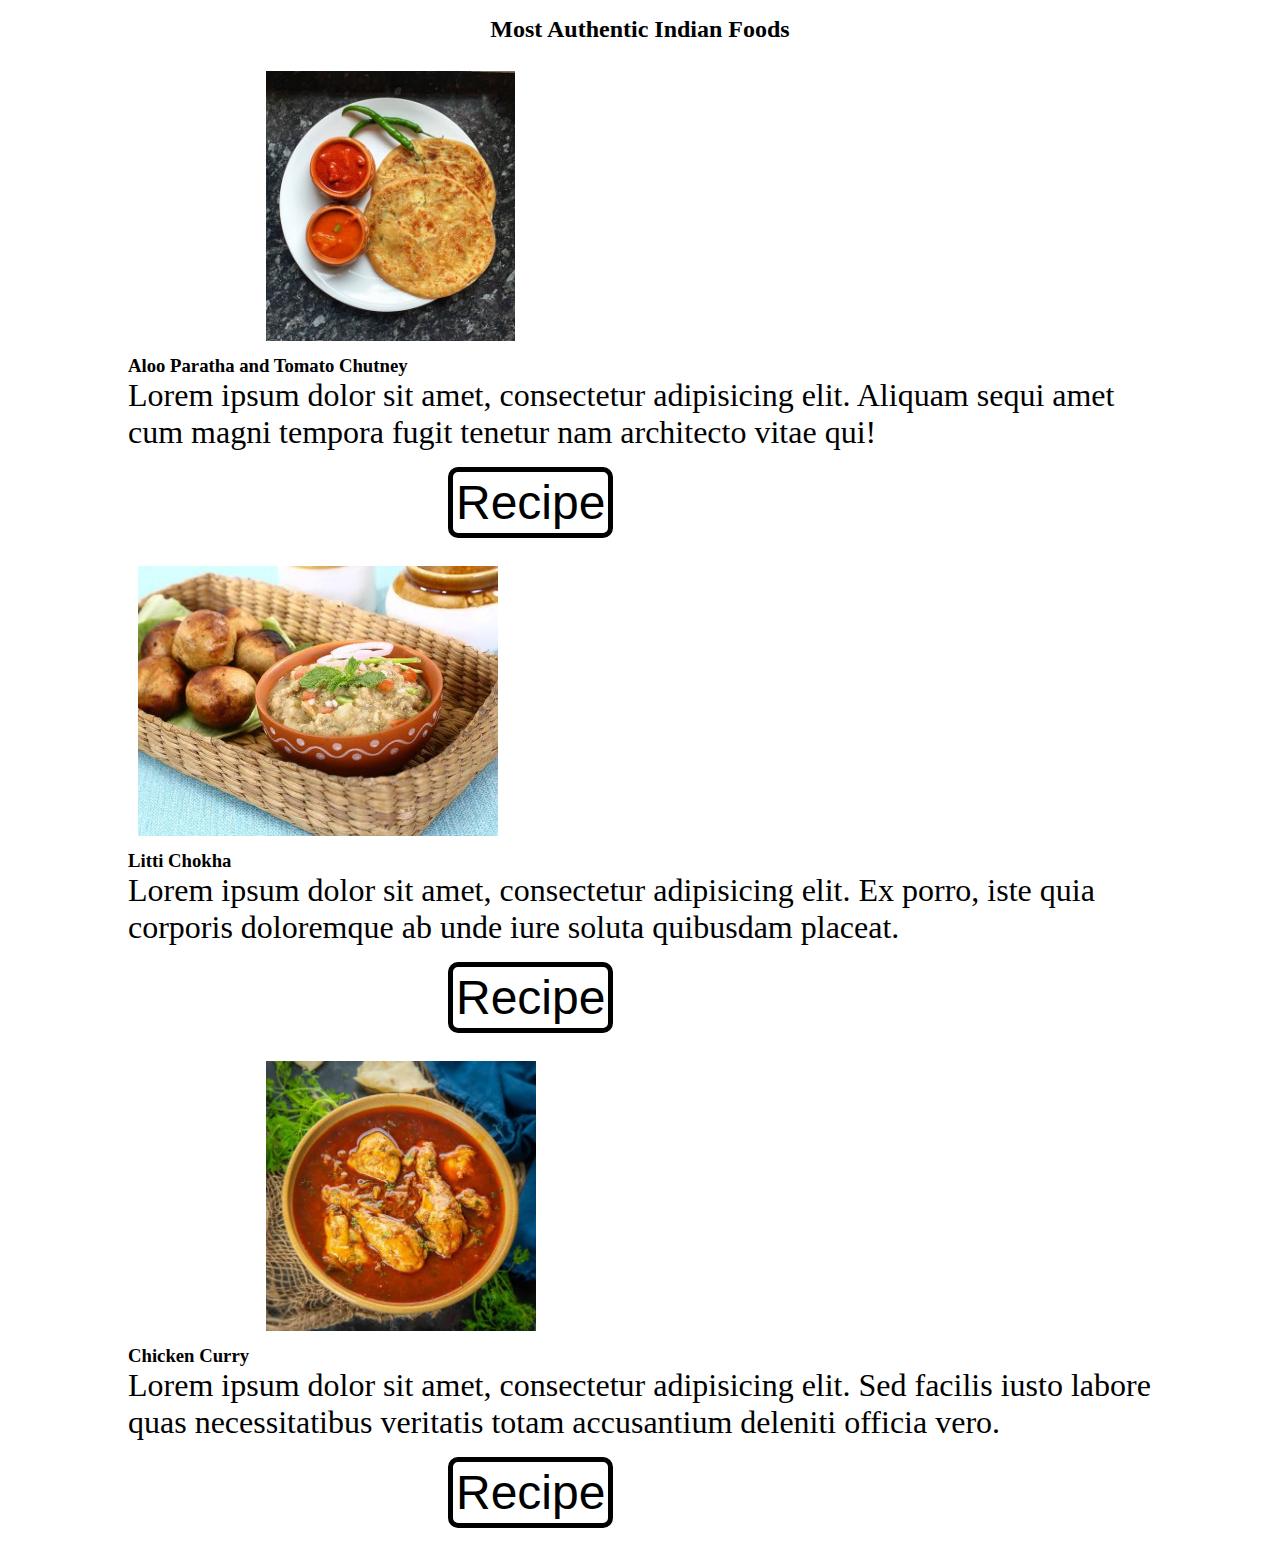
==== index.html @ fc7480bf "index.html" ====
<!DOCTYPE html>
<html>
  <head>
    <meta http-equiv="content-type" content="text/html" charset="utf-8" />
    <link rel="stylesheet" href="style.css">
    <title>Indian Dishes</title>
  </head>
  <body>
    <h1>Most Authentic Indian Foods</h1>
<br>
   <img id="img1" src="images/aloo-paratha.jpeg" alt="aloo-paratha-img">
   <div class="content">
   <h3>Aloo Paratha and Tomato Chutney </h3>
   <p>Lorem ipsum dolor sit amet, consectetur adipisicing elit. Aliquam sequi amet cum magni tempora fugit tenetur nam architecto vitae qui!</p>
   <button onclick="document.location='recipes/aloo-paratha.html'">Recipe</button>
   </div><br>
   <img id="img2" src="images/litti-chokha1.jpeg" alt="litti-chokha-img">
   <div class="content">
   <h3>Litti Chokha</h3>
   <p>Lorem ipsum dolor sit amet, consectetur adipisicing elit. Ex porro, iste quia corporis doloremque ab unde iure soluta quibusdam placeat.</p>
    <button onclick="document.location='recipes/litti-chokha.html'">Recipe</button>
    </div>
    <br>
    <img id="img3" src="images/chicken.jpeg" alt="chicken-img">
    <div class="content">
    <h3>Chicken Curry</h3>
    <p>Lorem ipsum dolor sit amet, consectetur adipisicing elit. Sed facilis iusto labore quas necessitatibus veritatis totam accusantium deleniti officia vero.</p>
     <button onclick="document.location='recipes/chicken.html'">Recipe</button>
     </div>
     <br>
  </body>
</html>
---- style.css ----
*{
  margin: 0;
  padding: 0;
}
h1{
  font-size: 1.5rem;
  text-align: center;
  margin-top: 1rem;
}
img{
  margin: 10px;
  height: 30vh;
  position: relative;
  left: 20vw;
}
#img2{
 position: relative;
 left: 10vw;
}
.content{ 
  margin-left: 10vw;
}
p{
  width: 80vw;
}
button{
  font-size: 1.2rem;
  padding: 3px;
  margin: 1rem 0 0 7rem;
  background-color: white;
  border: 2px solid black;
  border-radius: 5px;
}
li{
  margin: 5px 0 5px 0;
}
@media  (min-width: 768px){
  p{
    font-size: 2rem;
  }
  button{
    font-size: 3rem;
    border: 5px solid black;
    border-radius: 10px;
    margin-left: 20rem;
  }
  li{
    margin: 1rem 0 1rem 0;
  }
}
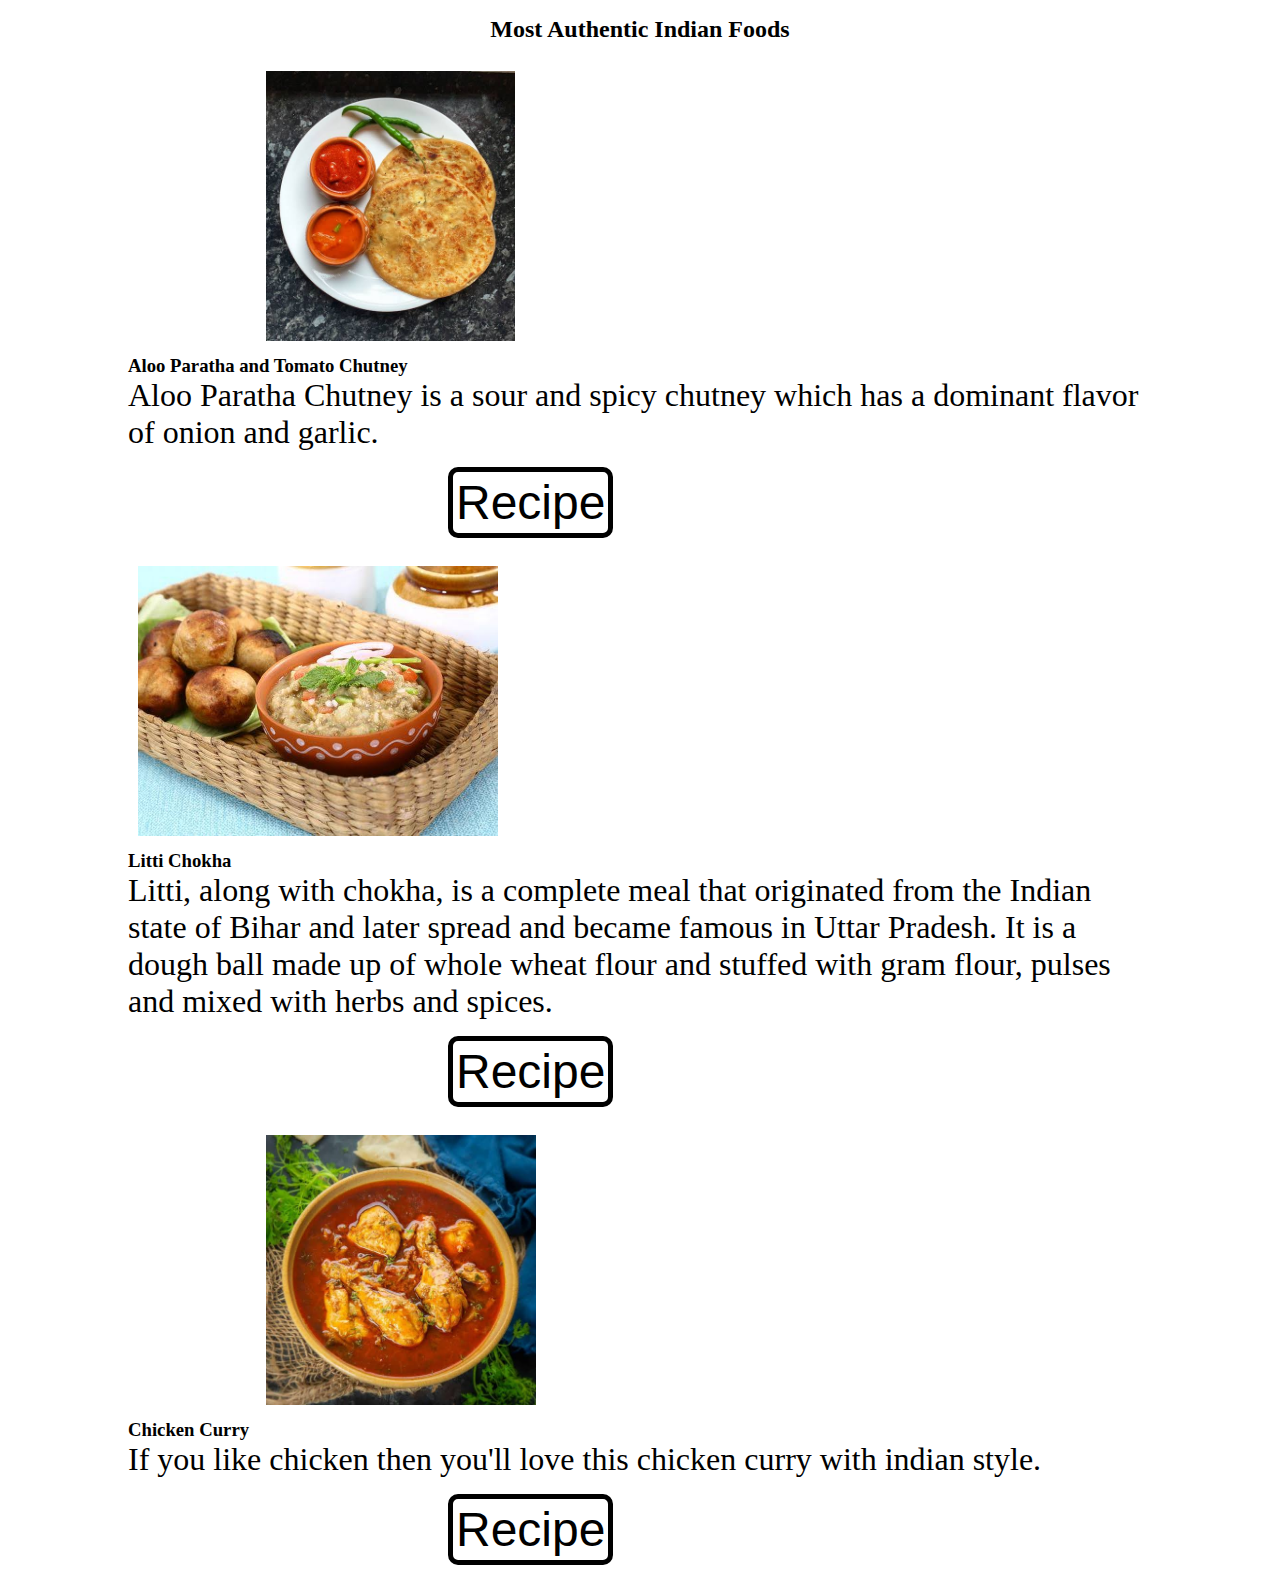
==== commit e2726d14: "index.html" ====
--- a/index.html
+++ b/index.html
@@ -11,20 +11,20 @@
    <img id="img1" src="images/aloo-paratha.jpeg" alt="aloo-paratha-img">
    <div class="content">
    <h3>Aloo Paratha and Tomato Chutney </h3>
-   <p>Lorem ipsum dolor sit amet, consectetur adipisicing elit. Aliquam sequi amet cum magni tempora fugit tenetur nam architecto vitae qui!</p>
+   <p>Aloo Paratha Chutney is a sour and spicy chutney which has a dominant flavor of onion and garlic. </p>
    <button onclick="document.location='recipes/aloo-paratha.html'">Recipe</button>
    </div><br>
    <img id="img2" src="images/litti-chokha1.jpeg" alt="litti-chokha-img">
    <div class="content">
    <h3>Litti Chokha</h3>
-   <p>Lorem ipsum dolor sit amet, consectetur adipisicing elit. Ex porro, iste quia corporis doloremque ab unde iure soluta quibusdam placeat.</p>
+   <p>Litti, along with chokha, is a complete meal that originated from the Indian state of Bihar and later spread and became famous in Uttar Pradesh. It is a dough ball made up of whole wheat flour and stuffed with gram flour, pulses and mixed with herbs and spices.</p>
     <button onclick="document.location='recipes/litti-chokha.html'">Recipe</button>
     </div>
     <br>
     <img id="img3" src="images/chicken.jpeg" alt="chicken-img">
     <div class="content">
     <h3>Chicken Curry</h3>
-    <p>Lorem ipsum dolor sit amet, consectetur adipisicing elit. Sed facilis iusto labore quas necessitatibus veritatis totam accusantium deleniti officia vero.</p>
+    <p>If you like chicken then you'll love this chicken curry with indian style.</p>
      <button onclick="document.location='recipes/chicken.html'">Recipe</button>
      </div>
      <br>
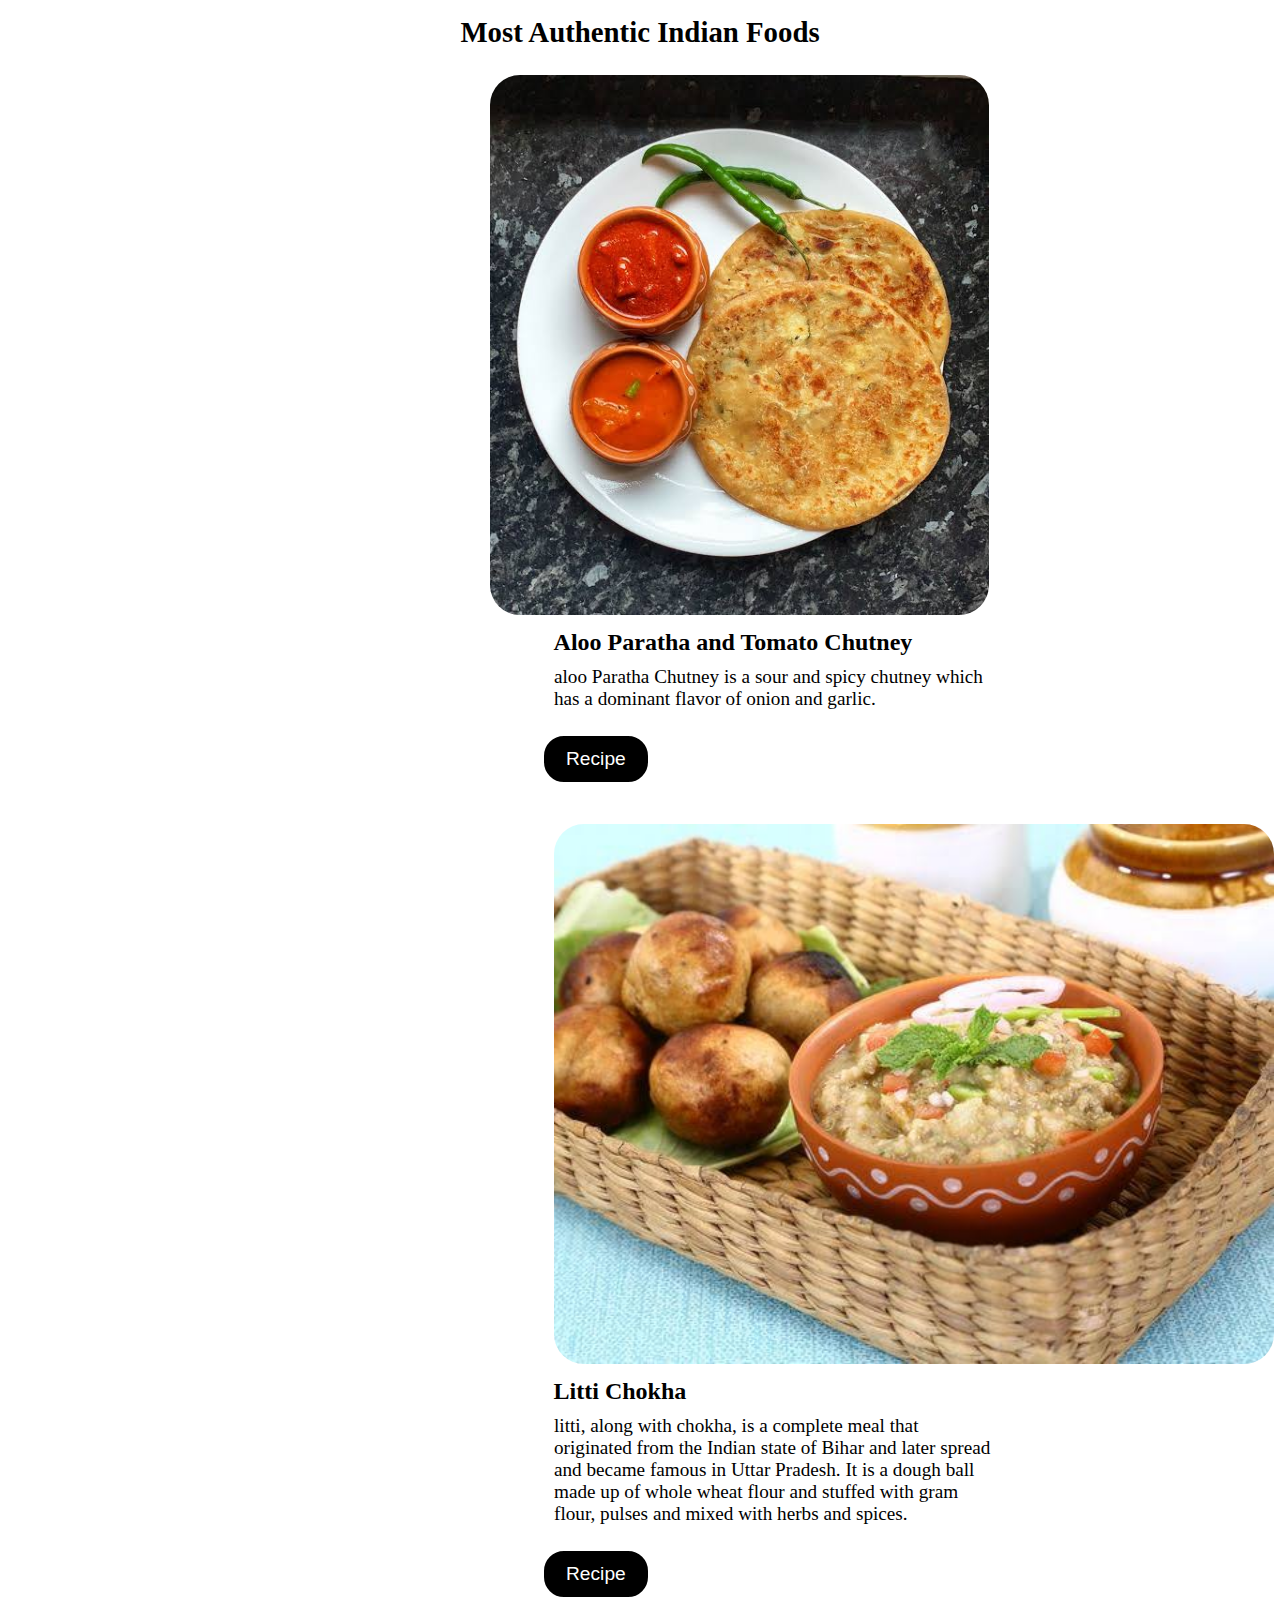
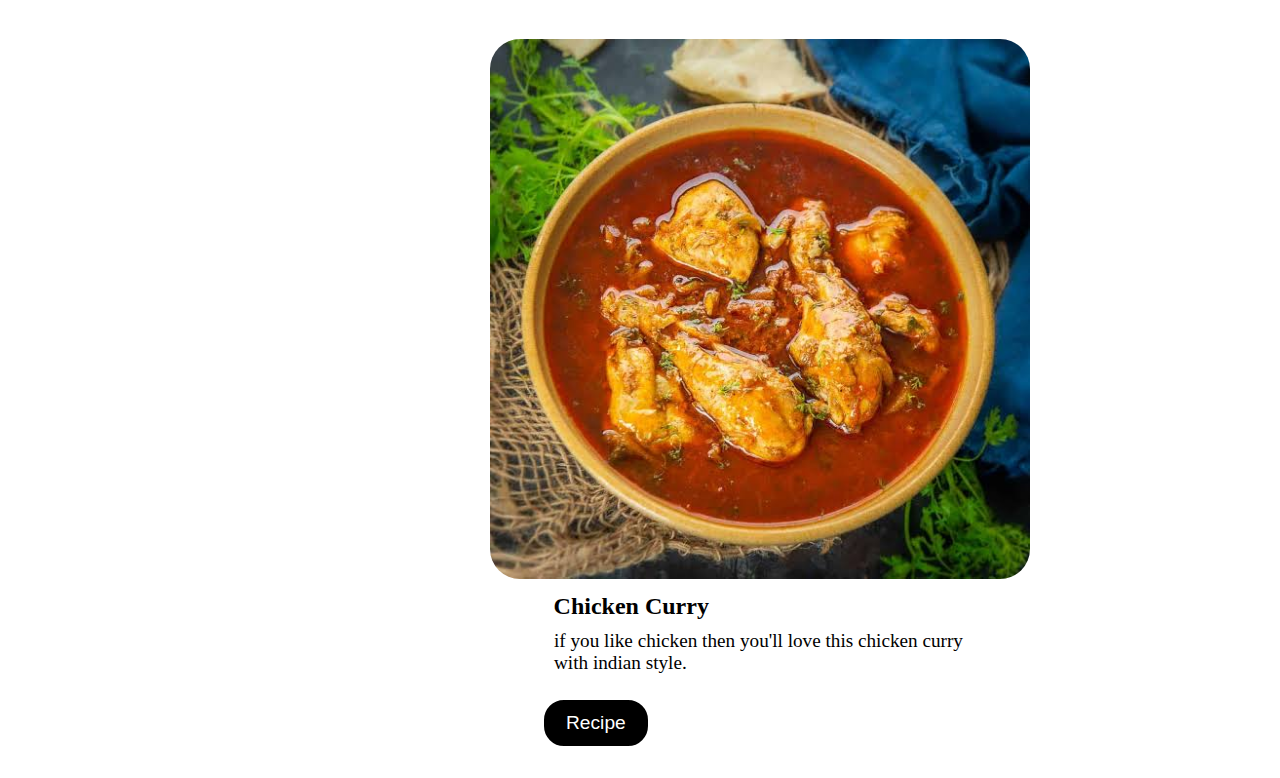
==== commit aaf4f3b6: "update" ====
--- a/index.html
+++ b/index.html
@@ -2,31 +2,53 @@
 <html>
   <head>
     <meta http-equiv="content-type" content="text/html" charset="utf-8" />
-    <link rel="stylesheet" href="style.css">
+    <meta name="viewport" content="width=device-width, initial-scale=1.0" />
+    <link rel="stylesheet" href="style.css" />
     <title>Indian Dishes</title>
   </head>
   <body>
-    <h1>Most Authentic Indian Foods</h1>
-<br>
-   <img id="img1" src="images/aloo-paratha.jpeg" alt="aloo-paratha-img">
-   <div class="content">
-   <h3>Aloo Paratha and Tomato Chutney </h3>
-   <p>Aloo Paratha Chutney is a sour and spicy chutney which has a dominant flavor of onion and garlic. </p>
-   <button onclick="document.location='recipes/aloo-paratha.html'">Recipe</button>
-   </div><br>
-   <img id="img2" src="images/litti-chokha1.jpeg" alt="litti-chokha-img">
-   <div class="content">
-   <h3>Litti Chokha</h3>
-   <p>Litti, along with chokha, is a complete meal that originated from the Indian state of Bihar and later spread and became famous in Uttar Pradesh. It is a dough ball made up of whole wheat flour and stuffed with gram flour, pulses and mixed with herbs and spices.</p>
-    <button onclick="document.location='recipes/litti-chokha.html'">Recipe</button>
+    <h4>Most Authentic Indian Foods</h4>
+
+    <div class="div1">
+      <img id="img1" src="images/aloo-paratha.jpeg" alt="aloo-paratha-img" />
+      <div class="content">
+        <h3>Aloo Paratha and Tomato Chutney</h3>
+        <p>
+          aloo Paratha Chutney is a sour and spicy chutney which has a dominant
+          flavor of onion and garlic.
+        </p>
+        <button onclick="document.location='recipes/aloo-paratha.html'">
+          Recipe
+        </button>
+      </div>
     </div>
-    <br>
-    <img id="img3" src="images/chicken.jpeg" alt="chicken-img">
-    <div class="content">
-    <h3>Chicken Curry</h3>
-    <p>If you like chicken then you'll love this chicken curry with indian style.</p>
-     <button onclick="document.location='recipes/chicken.html'">Recipe</button>
-     </div>
-     <br>
+    <div class="div2">
+      <img id="img2" src="images/litti-chokha1.jpeg" alt="litti-chokha-img" />
+      <div class="content">
+        <h3>Litti Chokha</h3>
+        <p>
+          litti, along with chokha, is a complete meal that originated from the
+          Indian state of Bihar and later spread and became famous in Uttar
+          Pradesh. It is a dough ball made up of whole wheat flour and stuffed
+          with gram flour, pulses and mixed with herbs and spices.
+        </p>
+        <button onclick="document.location='recipes/litti-chokha.html'">
+          Recipe
+        </button>
+      </div>
+    </div>
+    <div class="div3">
+      <img id="img3" src="images/chicken.jpeg" alt="chicken-img" />
+      <div class="content">
+        <h3>Chicken Curry</h3>
+        <p>
+          if you like chicken then you'll love this chicken curry with indian
+          style.
+        </p>
+        <button onclick="document.location='recipes/chicken.html'">
+          Recipe
+        </button>
+      </div>
+    </div>
   </body>
-</html>+</html>
--- a/style.css
+++ b/style.css
@@ -1,50 +1,77 @@
-*{
+* {
   margin: 0;
   padding: 0;
 }
-h1{
-  font-size: 1.5rem;
+h4 {
+  font-size: 1.2rem;
   text-align: center;
-  margin-top: 1rem;
+  margin: 1rem 1rem;
 }
-img{
+img {
   margin: 10px;
-  height: 30vh;
+  height: 28vh;
   position: relative;
   left: 20vw;
+  border-radius: 30px;
 }
-#img2{
- position: relative;
- left: 10vw;
+#img2 {
+  position: relative;
+  left: 10vw;
 }
-.content{ 
+h3 {
+  margin-left: 0.6rem;
+}
+.content {
   margin-left: 10vw;
 }
-p{
+p {
   width: 80vw;
+  margin: 10px;
 }
-button{
-  font-size: 1.2rem;
-  padding: 3px;
-  margin: 1rem 0 0 7rem;
+button {
+  font-size: 1rem;
+  padding: 10px 20px 10px 20px;
+  margin: 1rem 6rem 2rem 0;
+  color: white;
+  background-color: black;
+  border: 2px solid black;
+  border-radius: 20px;
+  cursor: pointer;
+}
+button:hover {
+  color: black;
   background-color: white;
-  border: 2px solid black;
-  border-radius: 5px;
 }
-li{
+li {
   margin: 5px 0 5px 0;
 }
-@media  (min-width: 768px){
-  p{
-    font-size: 2rem;
+@media (min-width: 1024px) {
+  h4 {
+    font-size: 1.8rem;
   }
-  button{
-    font-size: 3rem;
-    border: 5px solid black;
-    border-radius: 10px;
+  img {
+    height: 60vh;
+  }
+  #img2 {
+    left: 20rem;
+  }
+  .content {
     margin-left: 20rem;
   }
-  li{
-    margin: 1rem 0 1rem 0;
+  p {
+    width: 60%;
+    font-size: 1.2rem;
   }
-}+
+  h3 {
+    font-size: 1.5rem;
+  }
+  button {
+    font-size: 1.2rem;
+  }
+  .div1,
+  .div2,
+  .div3 {
+    margin-left: 14rem;
+  }
+}
